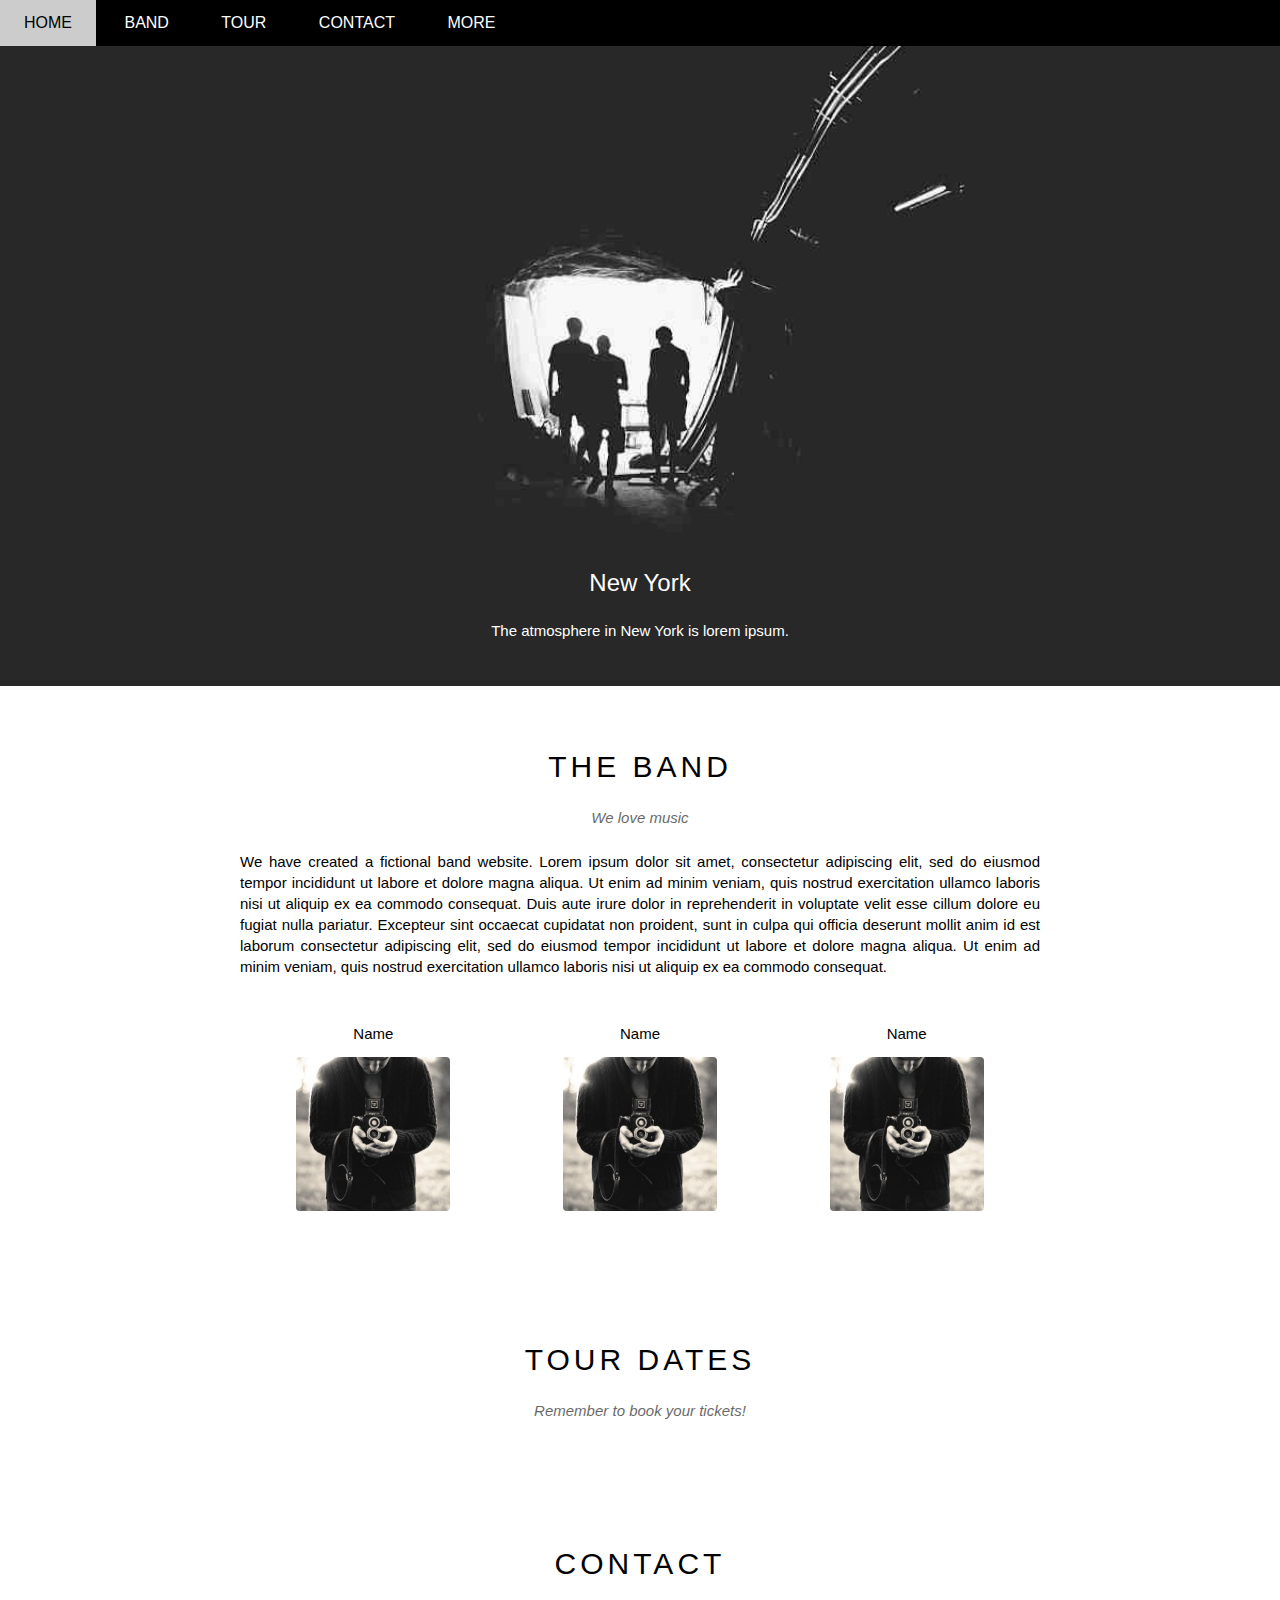
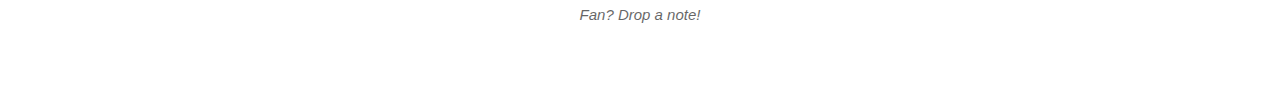
==== index.html @ db2b11f4 ". dev team section css" ====
<!DOCTYPE html>
<html lang="en">
<head>
    <meta charset="UTF-8">
    <meta http-equiv="X-UA-Compatible" content="IE=edge">
    <meta name="viewport" content="width=device-width, initial-scale=1.0">
    <title>Document</title>
    <link rel="stylesheet" href="./assets/css/style.css">
    <link rel="stylesheet" href="./assets/fonts/themify-icons/themify-icons.css">
</head>
<body>
    

    <div id="main">

        <div id="header">
            <!--Begin:nav-->
                <ul id="nav">
                    <li><a href="">Home</a></li>
                    <li><a href="">Band</a></li>
                    <li><a href="">Tour</a></li>
                    <li><a href="">Contact</a></li>
                    <li>
                        <a href="">
                            More
                            <i class="nav-arrow-down ti-angle-down"></i>
                        </a>
                        <ul class="subnav">
                            <li><a href="">Merchandise</a></li>
                            <li><a href="">Extras</a></li>
                            <li><a href="">Media</a></li>
                        </ul>
                    </li>
                </ul>
                <!--End:nav-->
                <!--Begin:Search button-->
                <div class="search-btn">
                    <i class="search-icon ti-search"></i>
                </div>  
                <!--End:Search button-->

        </div>

        <div id="slider">
            <div class="text-content">
                <h2 class="text-heading">New York</h2>
                <div class="text-description">The atmosphere in New York is lorem ipsum.
                </div>
            </div>

        </div>

        <div id="content">
            <!--About section-->
            <div class="content-section">
                <h2 class="section-heading">THE BAND</h2>
                <p class="section-sub-heading">We love music</p>
                <p class="about-class">We have created a fictional band website. Lorem ipsum dolor sit amet, consectetur adipiscing elit, sed do eiusmod tempor incididunt ut labore et dolore magna aliqua. Ut enim ad minim veniam, quis nostrud exercitation ullamco laboris nisi ut aliquip ex ea commodo consequat. Duis aute irure dolor in reprehenderit in voluptate velit esse cillum dolore eu fugiat nulla pariatur. Excepteur sint occaecat cupidatat non proident, sunt in culpa qui officia deserunt mollit anim id est laborum consectetur adipiscing elit, sed do eiusmod tempor incididunt ut labore et dolore magna aliqua. Ut enim ad minim veniam, quis nostrud exercitation ullamco laboris nisi ut aliquip ex ea commodo consequat.</p>

                <div class="member-list">
                    <div class="member-item">
                        <p class="member-name">Name</p>
                        <img src="./assets/img/band/member1.jpg" alt="Name" class="member-img">
                    </div>
                    <div class="member-item">
                        <p class="member-name">Name</p>
                        <img src="./assets/img/band/member1.jpg" alt="Name" class="member-img">
                    </div>
                    <div class="member-item">
                        <p class="member-name">Name</p>
                        <img src="./assets/img/band/member1.jpg" alt="Name" class="member-img">
                    </div>
                    <div class="clear"></div>
                </div>

            </div>
            <!--Tour section-->
            <div class="content-section">
                <h2 class="section-heading">TOUR DATES</h2>
                <p class="section-sub-heading">Remember to book your tickets!</p>
            </div>
            <!--Tour section-->
            <div class="content-section">
                <h2 class="section-heading">CONTACT</h2>
                <p class="section-sub-heading">Fan? Drop a note!</p>
            </div>
        </div>

        <div id="footer">

            
        </div>
    </div>


</body>
</html>
---- assets/css/style.css ----
/*Reset CSS */
*{
    padding: 0;
    margin: 0;
    box-sizing: border-box;
}
html{
    font-family: Helvetica, Arial, sans-serif;
}

/*
1. Tu ngoai vao trong
2. Tu tren xuong duoi
3. Tổng quan đến chi tiết
*/

/*
1.Vi tri
2.Kich thuoc(width, height)
3.Mau sac
4.Kieu dang (font, hinh tron, vuong...)
*/

.clear{
    clear: both;
}
#main{

}
#header{
   height: 46px;
   background-color: #000;
   position: fixed;
   top:0;
   left: 0;
   right: 0;
   z-index: 1;
}
#nav, .subnav{
    list-style-type: none;
}
#nav{
    display: inline-block;
}
#nav > li{
    display: inline-block;
     
}
#nav li{
    position: relative;
    
}
#nav > li > a{
    color: #fff;
    text-transform: uppercase;
}

#nav li a{  
    text-decoration: none;
    line-height: 46px;
    padding: 0 24px;
    display: inline-block;
    position: relative;
}

#nav > li:hover > a,
#nav .subnav li:hover a{
    color: #000;
    background-color: #ccc;
    
}
#nav li:hover .subnav
{
    display: block;
    min-width: 160px;
}
#nav .subnav{
    display: none;
    position: absolute;
    background-color: #fff;
    box-shadow: 0 0 10px rgba(0,0,0,0.5);
    top: 100%;
}
#nav .subnav a{ 
    /*display: none;*/
    color: #000;
    padding: 0 10px;
    width: 100%;
}
#nav .nav-arrow-down{
    font-size: 14px;
}
#header .search-btn{
        float: right;
        padding: 0 21px;
}
#header .search-icon{
    color:#fff;
    font-size: 20px;
    line-height: 46px; 
}
#header .search-btn:hover{
    background-color: #f44336;
    cursor: pointer;
}
#slider{
    position: relative;
    margin-top: 46px;
    padding-top: 50%;
    background: url('/assets/img/slider/slider1.jpg') top center / cover no-repeat;
}
#slider .text-content{
    position: absolute;
    bottom: 47px;
    color: #fff;
    /* left: 50%;
    transform: translate(-50px); */
    width: 100%;
    text-align: center;
}
#slider .text-heading{
        font-weight: 500;
        font-size: 24px;
}
#slider .text-description{
    font-size: 15px;
    margin-top: 25px;

}

#content{


}
#content .content-section{
    width: 800px;
    padding: 64px 0;
    margin-left: auto;
    margin-right: auto;
    
    
}
#content .section-heading{
    text-align: center;
    font-size: 30px;
    font-weight: 500;
    letter-spacing: 4px;

}   
#content .section-sub-heading{
    text-align: center;
    font-size: 15px;
    margin-top: 25px;
    font-style: italic;
    opacity: 0.6;
}
#content .about-class{
    font-size: 15px;
    margin-top: 25px;
    text-align: justify;
    line-height: 1.4;

}
#content .member-list{
    margin-top: 48px;
}
#content .member-item{
    float: left;
    width: 33.33333%;
    text-align: center;
}
#content .member-name{
    font-size: 15px;
    
}
#content .member-img{
    width: 154px;
    margin-top: 15px;
    border-radius: 4px;
}

#footer{

}
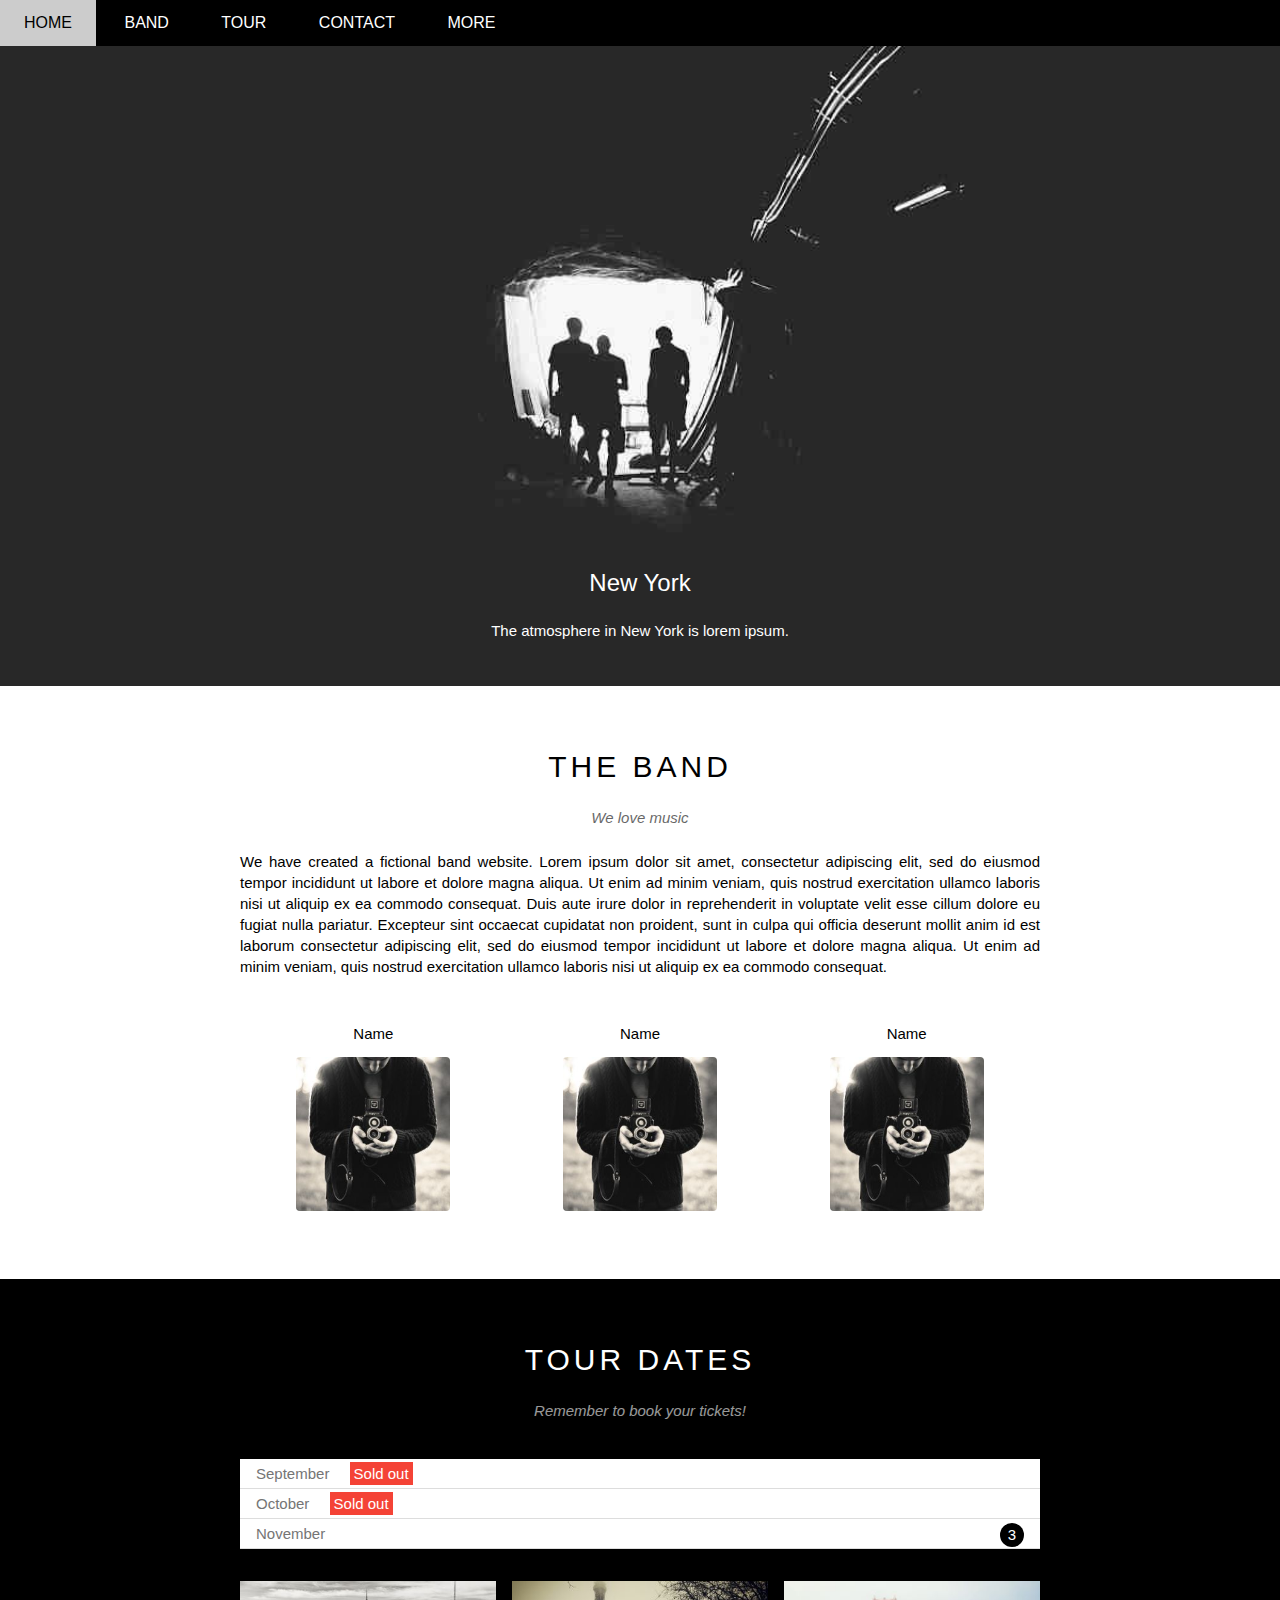
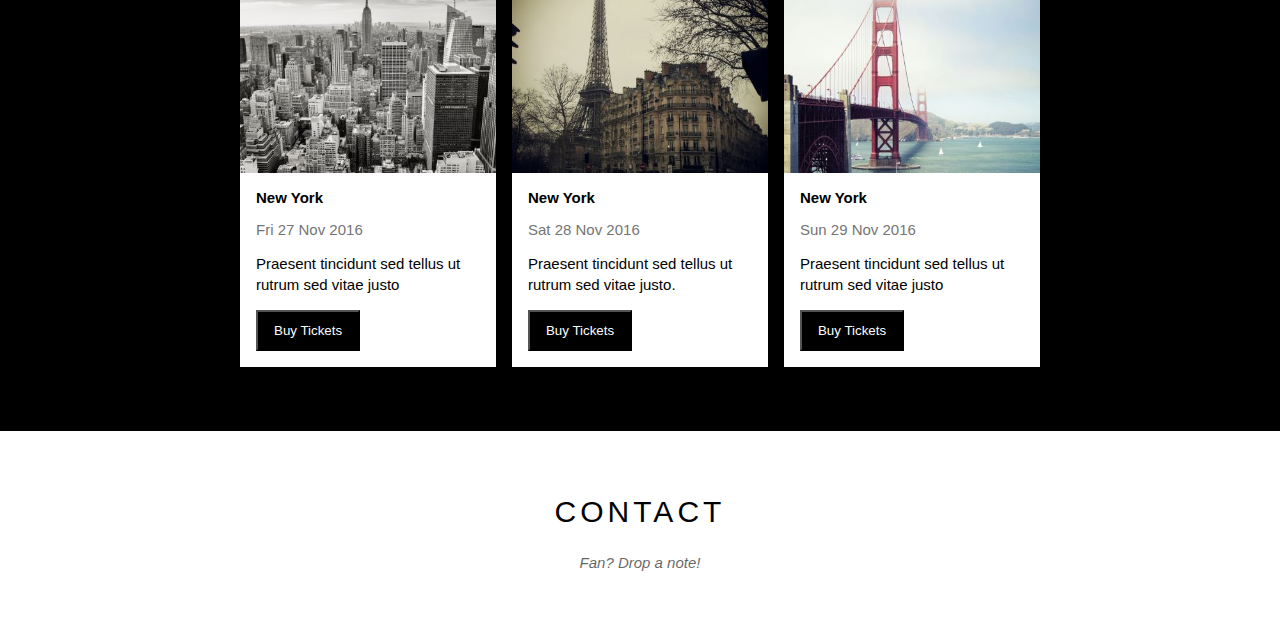
==== commit 66190b05: "update buy tickets modal + javascript" ====
--- a/index.html
+++ b/index.html
@@ -75,9 +75,51 @@
 
             </div>
             <!--Tour section-->
-            <div class="content-section">
-                <h2 class="section-heading">TOUR DATES</h2>
-                <p class="section-sub-heading">Remember to book your tickets!</p>
+
+            <div class="tour-section">
+                <div class="content-section">
+                    <h2 class="section-heading text-white">TOUR DATES</h2>
+                    <p class="section-sub-heading text-white">Remember to book your tickets!</p>
+                    <!--Ticket-->
+                    <ul class="ticket-list">
+                        <li>September <span class="sold-out">Sold out</span></li>
+                        <li>October <span class="sold-out">Sold out</span></li>
+                        <li>November <span class="quantity">3</span></li>
+                    </ul>
+
+                    <div class="place-list">
+                        <div class="place-item">
+                            <img src="./assets/img/place/newyork.jpg" alt="New York" class="place-img">
+                            <div class="place-body">
+                                <h3 class="place-heading">New York</h3>
+                                <p class="place-time">Fri 27 Nov 2016</p>
+                                <p class="place-dsc">Praesent tincidunt sed tellus ut rutrum sed vitae justo</p>
+                                <button class="place-buy-btn js-buy-ticket">Buy Tickets</button>
+                            </div>
+                        </div>
+                        <div class="place-item">
+                            <img src="./assets/img/place/paris.jpg" alt="New York" class="place-img">
+                            <div class="place-body">
+                                <h3 class="place-heading">New York</h3>
+                                <p class="place-time">Sat 28 Nov 2016</p>
+                                <p class="place-dsc">Praesent tincidunt sed tellus ut rutrum sed vitae justo.</p>
+                                <button class="place-buy-btn js-buy-ticket">Buy Tickets</button>
+                            </div>
+                        </div>
+                        <div class="place-item">
+                            <img src="./assets/img/place/sanfran.jpg" alt="New York" class="place-img">
+                            <div class="place-body">
+                                <h3 class="place-heading">New York</h3>
+                                <p class="place-time">Sun 29 Nov 2016</p>
+                                <p class="place-dsc">Praesent tincidunt sed tellus ut rutrum sed vitae justo</p>
+                                <button class="place-buy-btn js-buy-ticket">Buy Tickets</button>
+                            </div>
+                        </div>
+                    </div>
+                    <div class="clear"></div>
+                </div>
+                
+
             </div>
             <!--Tour section-->
             <div class="content-section">
@@ -87,11 +129,71 @@
         </div>
 
         <div id="footer">
-
+        
             
         </div>
     </div>
+    <div class="modal js-modal">
+            <div class="modal-container js-modal-container">
+                <div class ="modal-close js-model-close">  
+                    <i class="ti-close"></i>
+                </div>
+                <header class="modal-header">
+                        <i class="modal-heading-icon ti-bag"></i>
+                        Tickets
+                </header>
 
+                <div class="modal-body">
+                    <label for="ticket-quantity" class="modal-label">
+                        <i class="ti-shopping-cart"></i>
+                        Tickets, $15 per person
+                    </label>
+                    <input id="ticket-quantity" type="text" class="modal-input" placeholder="How many?">
+
+                    <label for="ticket-email" class="modal-label">
+                        <i class="ti-user"></i>
+                        Send to
+                    </label>
+                    <input id="ticket-email" type="email" class="modal-input" placeholder="Enter email...">
+
+
+                    <button id="buy-tickets">
+                        Pay <i class="ti-check"></i>
+                    </button>
+                </div>
+                <footer class="modal-footer">
+                    <p class="modal-help">Need <a href="">help?</a></p>
+                </footer>
+            </div>
+
+    </div>
+
+    <script>
+        const buyBtns = document.querySelectorAll('.js-buy-ticket')
+        const modal = document.querySelector('.js-modal')
+        const modalClose = document.querySelector('.js-model-close')
+        const modalContainer = document.querySelector('.js-modal-container')
+        //Hàm hiển thị modal mua vé (thêm class open vào modal)
+        function showBuyTickets(){
+            modal.classList.add('open')
+        }
+        //Hàm ẩn modal mua vé (gỡ bỏ class open của modal)
+        function hideBuyTickets(){
+            modal.classList.remove('open')
+        }       
+        //Lặp qua từng thẻ button và nghe hành vi click
+        for (const buyBtn of buyBtns){
+            buyBtn.addEventListener('click',showBuyTickets)
+        }
+        // Nghe hành vi click vào buttton close
+        modalClose.addEventListener('click', hideBuyTickets)
+
+        modal.addEventListener('click', hideBuyTickets)
+        modalContainer.addEventListener('click', function(event){
+                event.stopPropagation()
+        })
+
+    </script>
 
 </body>
 </html>--- a/assets/css/style.css
+++ b/assets/css/style.css
@@ -24,13 +24,16 @@
 .clear{
     clear: both;
 }
+.text-white{
+    color: #fff !important;
+}
 #main{
 
 }
 #header{
    height: 46px;
    background-color: #000;
-   position: fixed;
+   position: fixed; 
    top:0;
    left: 0;
    right: 0;
@@ -178,7 +181,183 @@
     margin-top: 15px;
     border-radius: 4px;
 }
+/*tour-section*/
+.tour-section{
+    background-color: #000;
+}
+.ticket-list{
+    background-color: #fff;
+    margin-top: 40px;
+    list-style: none;
+}
+.ticket-list li{
+    color: #757575;
+    font-size: 15px;
+    padding: 6px 16px;
+    border-bottom: 1px solid #ddd;
+}
+.ticket-list .sold-out{
+    background-color: #f44336;
+    color: #fff;
+    padding: 3px 4px;
+    margin-left: 16px;
+}
+.ticket-list .quantity{
+    float: right;
+    width: 24px;
+    height: 24px;
+    background-color: #000;
+    color: #fff;
+    border-radius: 50%;
+    text-align: center;
+    line-height: 24px;
+    margin-top: -2px;
+}
+/* Places */
+.place-list{
+    margin: 32px -8px 48px;
+}
+.place-item{
+    float: left;
+    width: 33.33333%;
+    padding: 0 8px;
+}
+.place-img{
+    width: 100%;
+    display: block;
+}
+
+.place-img:hover{
+    opacity: 0.6;
+}
+.place-body{
+    padding: 16px;
+    font-size: 15px;
+    background-color: #fff;
+}
+.place-heading{
+    font-size: 15px;
+    font-weight: 600px;
+}
+.place-time{
+    margin-top: 15px;
+    color: #757575
+}
+.place-dsc{
+    margin-top: 15px;
+    line-height: 1.4;
+}
+.place-buy-btn{
+    color: #fff;
+    background-color: #000;
+    text-decoration: none;
+    padding: 11px 16px;
+    margin-top: 15px;
+    display: inline-block;
+}
+.place-buy-btn:hover{
+    color: #000;
+    background-color: #757575;
+}
 
 #footer{
 
+}
+
+.modal{
+     position: fixed;
+     top: 0;
+     left: 0;
+     right: 0;;
+     bottom: 0;
+     background-color: rgba(0,0,0,0.4);
+     align-items: center;
+     justify-content: center;
+     display: none;
+}
+.modal.open{
+    display: flex;
+}
+
+
+.modal-container {
+    background: #fff;
+    width: 900px;
+    max-width: calc(100% - 32px);
+    min-height: 200px;
+    position: relative;
+    animation: modalFadeIn ease .5s;
+    
+}
+.modal-header {
+    height: 129px;
+    background: #009688;
+    display: flex;
+    align-items: center;
+    justify-content: center;
+    font-size: 30px;
+    color: #fff;
+}
+.modal-heading-icon{
+    margin-right: 16px;
+}
+.modal-close {
+    position: absolute;
+    right: 0;
+    top: 0;
+    color: #fff;
+    padding: 12px;
+    cursor: pointer;
+    opacity: 0.8;
+}
+.modal-close:hover{
+    opacity: 1;
+}
+.modal-body {
+    padding: 16px;
+}
+label.modal-label {
+    display: block;
+    font-size: 15px;
+    margin-bottom: 12px;
+}
+.modal-input {
+    border: 1px solid #ccc;
+    width: 100%;
+    padding: 10px;
+    font-size: 15px;
+    margin-bottom: 24px;
+}
+#buy-tickets:hover {
+    opacity: 0.9.;
+}
+#buy-tickets {
+    background: #009688;
+    border: none;
+    color: #fff;
+    width: 100%;
+    font-size: 15px;
+    text-transform: uppercase;
+    padding: 18px;
+    cursor: pointer;
+}
+.modal-footer {
+    padding: 16px;
+    text-align: right;
+}
+
+.modal-footer a{
+
+    color: #2196F3;
+}
+
+@keyframes modalFadeIn{
+    from{
+        opacity: 0;
+        transform: translateY(-140px);
+    }
+    to{
+        opacity: 1;
+        transform: translateY(0);
+    }
 }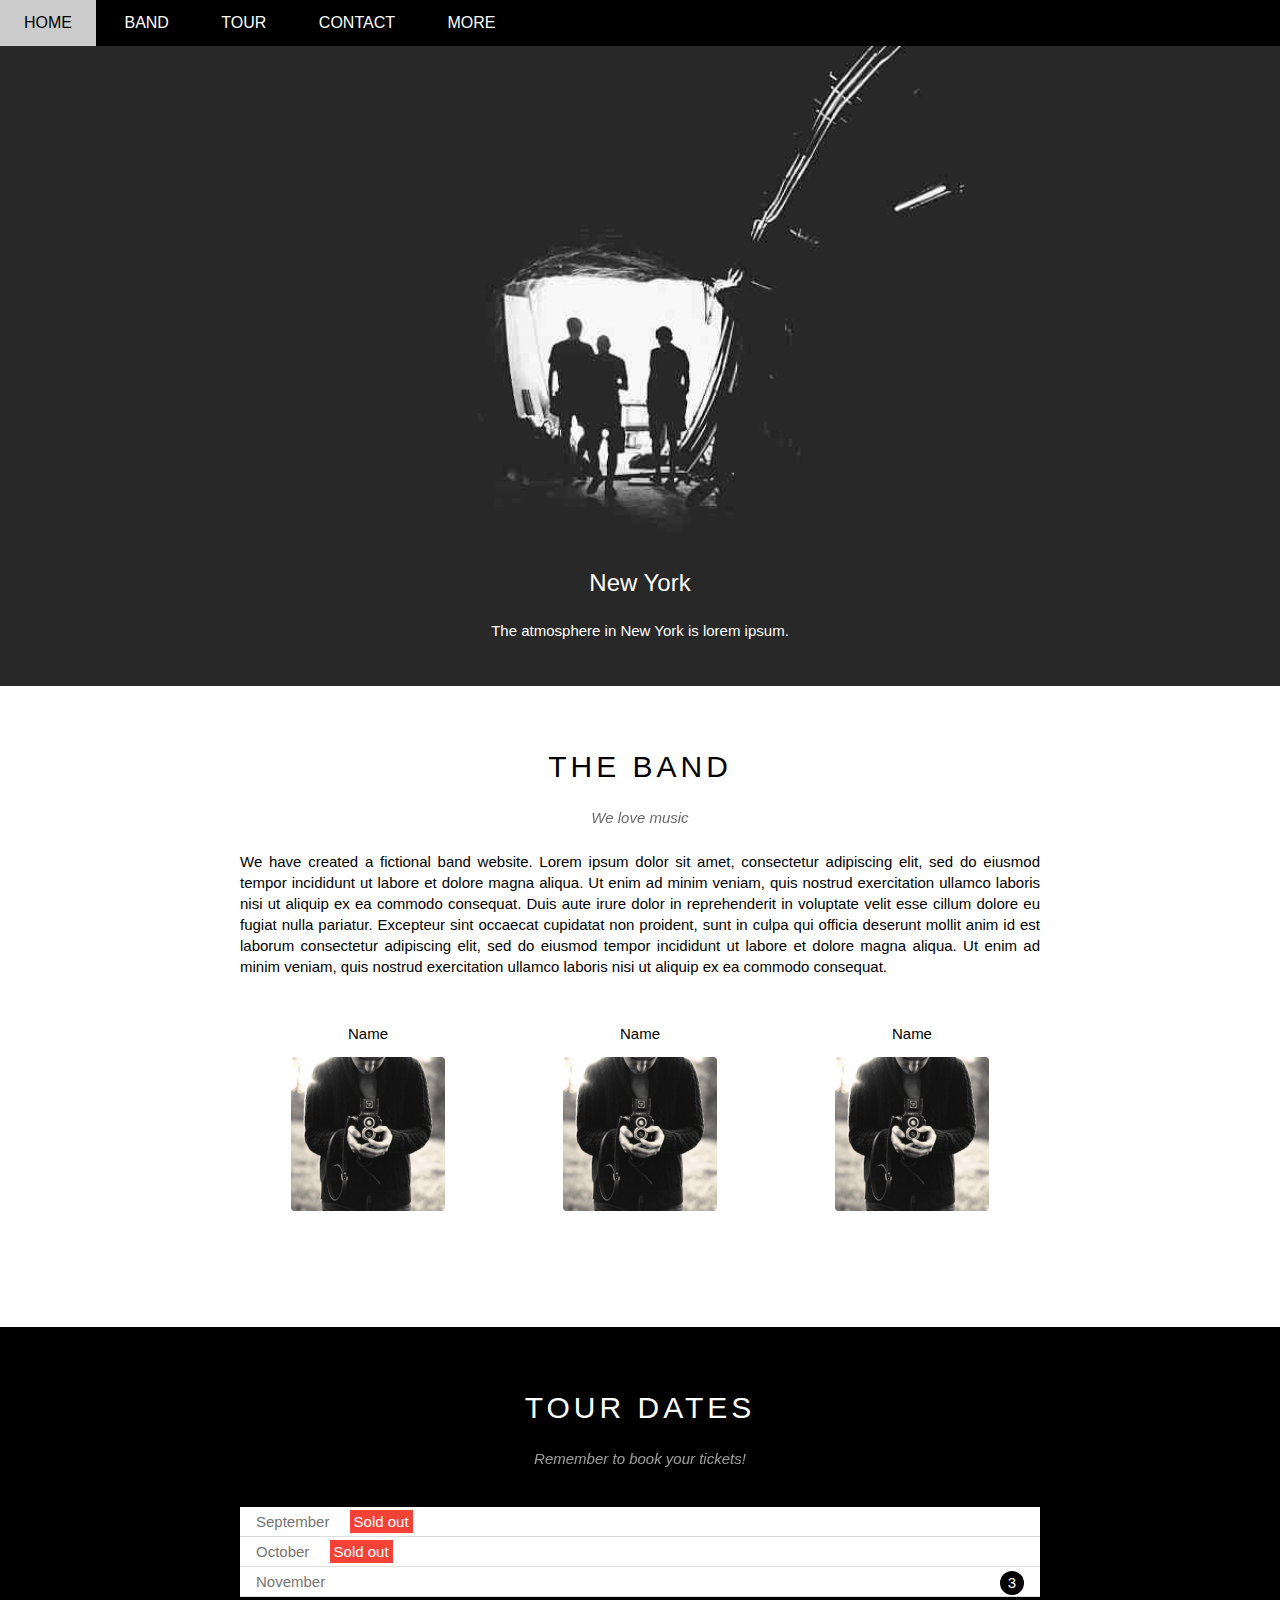
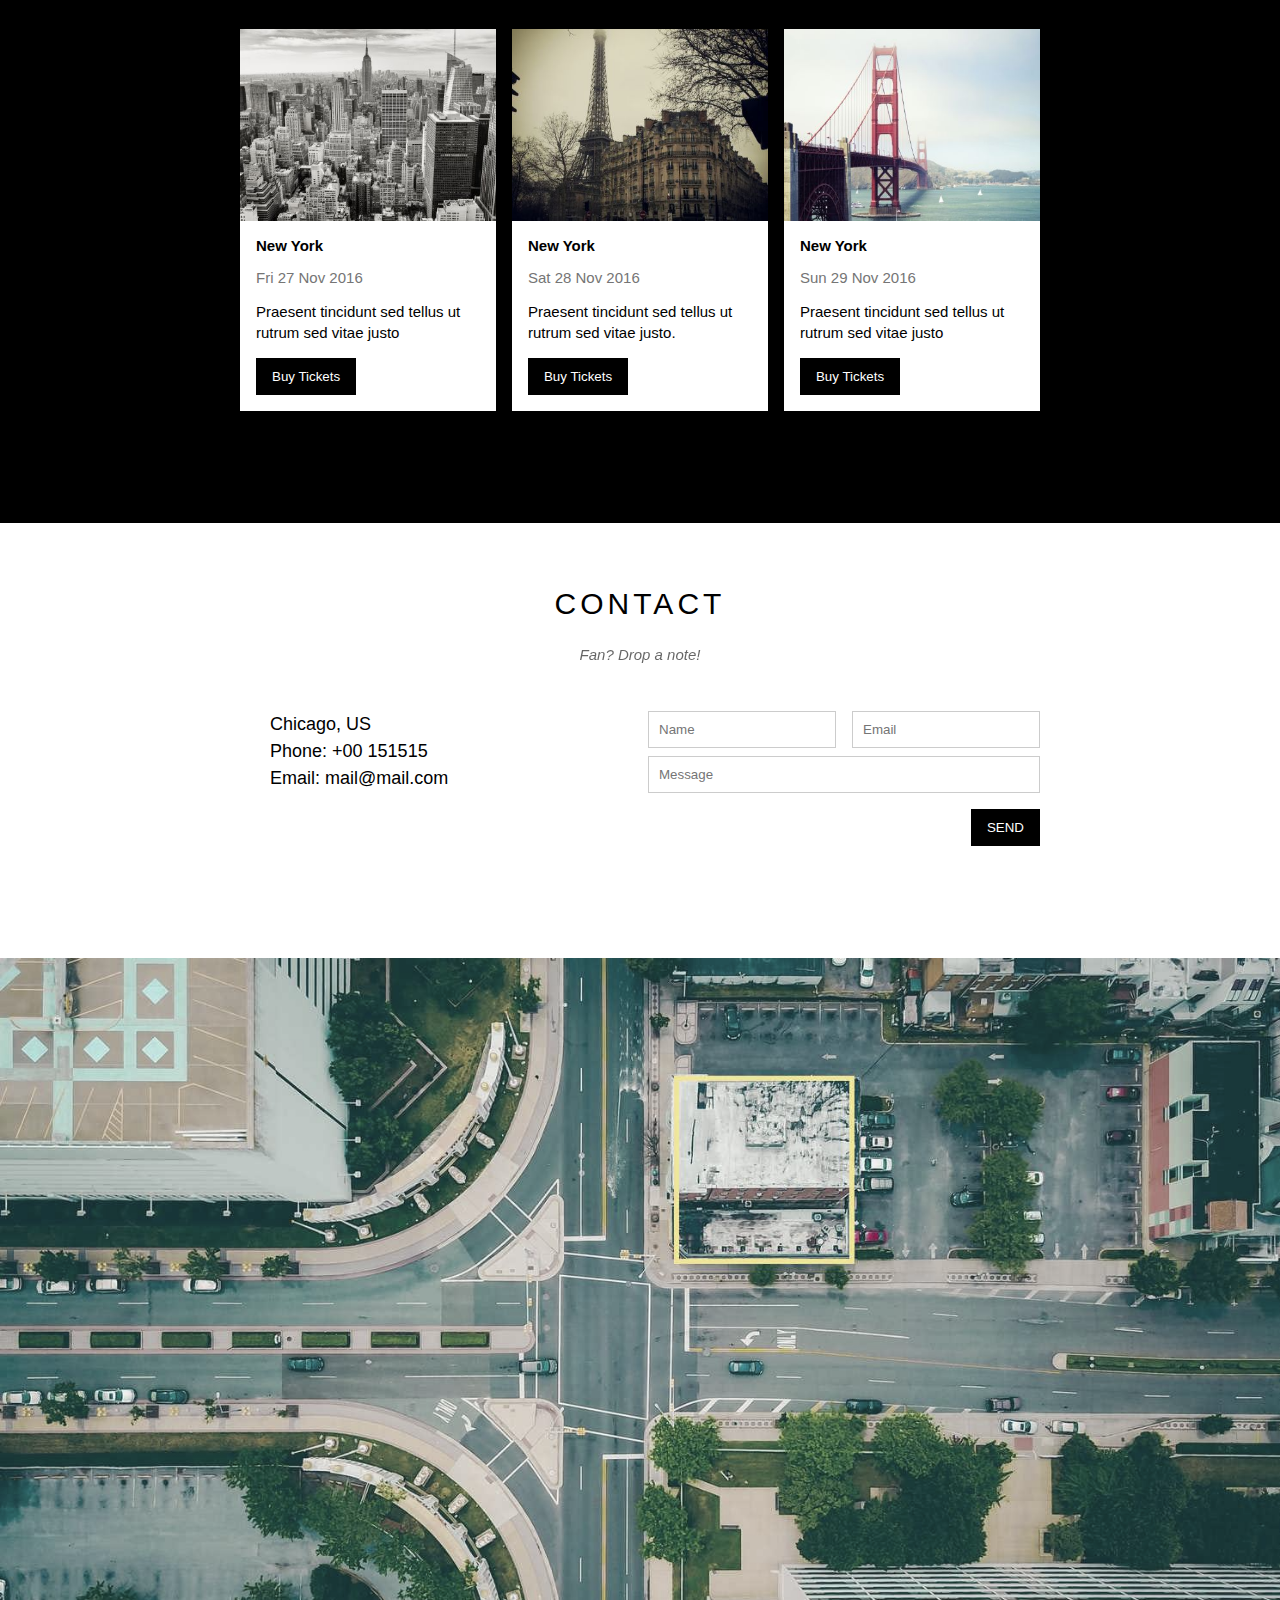
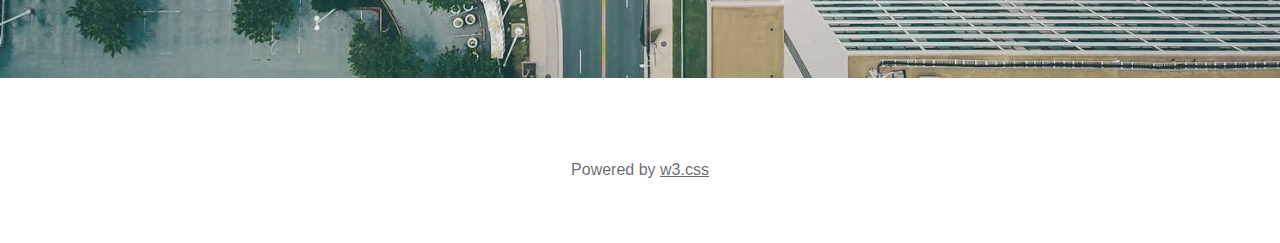
==== commit 88489f0c: "update" ====
--- a/index.html
+++ b/index.html
@@ -4,7 +4,8 @@
     <meta charset="UTF-8">
     <meta http-equiv="X-UA-Compatible" content="IE=edge">
     <meta name="viewport" content="width=device-width, initial-scale=1.0">
-    <title>Document</title>
+    <title>The Band</title>
+    <link rel="icon" href="https://fullstack.edu.vn/assets/favicon/apple-icon-57x57.png" type="image/x-icon"/>
     <link rel="stylesheet" href="./assets/css/style.css">
     <link rel="stylesheet" href="./assets/fonts/themify-icons/themify-icons.css">
 </head>
@@ -16,19 +17,19 @@
         <div id="header">
             <!--Begin:nav-->
                 <ul id="nav">
-                    <li><a href="">Home</a></li>
-                    <li><a href="">Band</a></li>
-                    <li><a href="">Tour</a></li>
-                    <li><a href="">Contact</a></li>
+                    <li><a href="#">Home</a></li>
+                    <li><a href="#band">Band</a></li>
+                    <li><a href="#tour">Tour</a></li>
+                    <li><a href="#contact">Contact</a></li>
                     <li>
                         <a href="">
                             More
                             <i class="nav-arrow-down ti-angle-down"></i>
                         </a>
                         <ul class="subnav">
-                            <li><a href="">Merchandise</a></li>
-                            <li><a href="">Extras</a></li>
-                            <li><a href="">Media</a></li>
+                            <li><a href="#">Merchandise</a></li>
+                            <li><a href="#">Extras</a></li>
+                            <li><a href="#">Media</a></li>
                         </ul>
                     </li>
                 </ul>
@@ -52,31 +53,30 @@
 
         <div id="content">
             <!--About section-->
-            <div class="content-section">
+            <div id ="band" class="content-section">
                 <h2 class="section-heading">THE BAND</h2>
                 <p class="section-sub-heading">We love music</p>
                 <p class="about-class">We have created a fictional band website. Lorem ipsum dolor sit amet, consectetur adipiscing elit, sed do eiusmod tempor incididunt ut labore et dolore magna aliqua. Ut enim ad minim veniam, quis nostrud exercitation ullamco laboris nisi ut aliquip ex ea commodo consequat. Duis aute irure dolor in reprehenderit in voluptate velit esse cillum dolore eu fugiat nulla pariatur. Excepteur sint occaecat cupidatat non proident, sunt in culpa qui officia deserunt mollit anim id est laborum consectetur adipiscing elit, sed do eiusmod tempor incididunt ut labore et dolore magna aliqua. Ut enim ad minim veniam, quis nostrud exercitation ullamco laboris nisi ut aliquip ex ea commodo consequat.</p>
 
-                <div class="member-list">
-                    <div class="member-item">
+                <div class="row member-list">
+                    <div class="col col-third text-center">
                         <p class="member-name">Name</p>
                         <img src="./assets/img/band/member1.jpg" alt="Name" class="member-img">
                     </div>
-                    <div class="member-item">
+                    <div class="col col-third text-center">
                         <p class="member-name">Name</p>
                         <img src="./assets/img/band/member1.jpg" alt="Name" class="member-img">
                     </div>
-                    <div class="member-item">
+                    <div class="col col-third text-center">
                         <p class="member-name">Name</p>
                         <img src="./assets/img/band/member1.jpg" alt="Name" class="member-img">
                     </div>
-                    <div class="clear"></div>
                 </div>
 
             </div>
             <!--Tour section-->
 
-            <div class="tour-section">
+            <div id = "tour" class="tour-section">
                 <div class="content-section">
                     <h2 class="section-heading text-white">TOUR DATES</h2>
                     <p class="section-sub-heading text-white">Remember to book your tickets!</p>
@@ -87,50 +87,89 @@
                         <li>November <span class="quantity">3</span></li>
                     </ul>
 
-                    <div class="place-list">
-                        <div class="place-item">
+                    <div class="row place-list">
+                        <div class="col col-third">
                             <img src="./assets/img/place/newyork.jpg" alt="New York" class="place-img">
                             <div class="place-body">
                                 <h3 class="place-heading">New York</h3>
                                 <p class="place-time">Fri 27 Nov 2016</p>
                                 <p class="place-dsc">Praesent tincidunt sed tellus ut rutrum sed vitae justo</p>
-                                <button class="place-buy-btn js-buy-ticket">Buy Tickets</button>
+                                <button class="btn js-buy-ticket">Buy Tickets</button>
                             </div>
                         </div>
-                        <div class="place-item">
+                        <div class="col col-third">
                             <img src="./assets/img/place/paris.jpg" alt="New York" class="place-img">
                             <div class="place-body">
                                 <h3 class="place-heading">New York</h3>
                                 <p class="place-time">Sat 28 Nov 2016</p>
                                 <p class="place-dsc">Praesent tincidunt sed tellus ut rutrum sed vitae justo.</p>
-                                <button class="place-buy-btn js-buy-ticket">Buy Tickets</button>
+                                <button class="btn js-buy-ticket">Buy Tickets</button>
                             </div>
                         </div>
-                        <div class="place-item">
+                        <div class="col col-third">
                             <img src="./assets/img/place/sanfran.jpg" alt="New York" class="place-img">
                             <div class="place-body">
                                 <h3 class="place-heading">New York</h3>
                                 <p class="place-time">Sun 29 Nov 2016</p>
                                 <p class="place-dsc">Praesent tincidunt sed tellus ut rutrum sed vitae justo</p>
-                                <button class="place-buy-btn js-buy-ticket">Buy Tickets</button>
+                                <button class="btn js-buy-ticket">Buy Tickets</button>
                             </div>
                         </div>
                     </div>
-                    <div class="clear"></div>
+                    
                 </div>
                 
 
             </div>
-            <!--Tour section-->
-            <div class="content-section">
+            <!--Begin: Tour section-->
+            <div id = "contact" class=" row content-section">
                 <h2 class="section-heading">CONTACT</h2>
                 <p class="section-sub-heading">Fan? Drop a note!</p>
+
+                <div class="row contact-content">
+                    <div class="col col-half contact-info">
+                        <p><i class="ti-location-pin"></i>Chicago, US</p>
+                        <p><i class="ti-mobile"></i>Phone: +00 151515</p>
+                        <p><i class="ti-email"></i>Email: mail@mail.com</p>   
+                    </div>
+                    <div class="col col-half contact-form">
+                        <form action="">
+                            <div class="row">
+                                <div class="col col-half">
+                                    <input type="text" name="" placeholder="Name" required id="" class="form-control">
+                                </div>
+                                <div class="col col-half">
+                                    <input type="email" name="" placeholder="Email" required id="" class="form-control">
+                                </div>
+                            </div>
+                            <div class="row mt-8">
+                                <div class="col col-full">
+                                    <input type="text" name="" placeholder="Message" id="" class="form-control">
+                                </div>
+                            </div>
+                            <input class="btn pull-right mt-16" type="submit" value="SEND">
+                        </form>
+                    </div>
+                </div>    
+            
+            <!--End: Tour section-->
+
+            </div>
+            <div class="map-section">
+                <img src="./assets/img/map.jpg" alt="Map">
             </div>
         </div>
 
         <div id="footer">
-        
-            
+            <div class="socials-list">
+                <a href=""><i class="ti-facebook"></i></a>
+                <a href=""><i class="ti-instagram"></i></a>
+                <a href=""><i class="ti-youtube"></i></a>
+                <a href=""><i class="ti-pinterest"></i></a>
+                <a href=""><i class="ti-twitter"></i></a>
+                <a href=""><i class="ti-linkedin"></i></a>
+            </div>
+            <p class="copyright">Powered by <a href="">w3.css</a></p>
         </div>
     </div>
     <div class="modal js-modal">
--- a/assets/css/style.css
+++ b/assets/css/style.css
@@ -6,6 +6,7 @@
 }
 html{
     font-family: Helvetica, Arial, sans-serif;
+    scroll-behavior: smooth;
 }
 
 /*
@@ -24,9 +25,59 @@
 .clear{
     clear: both;
 }
+.btn{
+    color: #fff;
+    background-color: #000;
+    text-decoration: none;
+    padding: 11px 16px;
+    margin-top: 15px;
+    display: inline-block;
+    border: none;
+}
+.btn:hover{
+    color: #000;
+    background-color: #757575;
+    cursor: pointer;
+}
 .text-white{
     color: #fff !important;
 }
+.text-center{
+    text-align: center! important;
+}
+.pull-right{
+    float: right !important;
+}
+.mt-8{
+    margin-top: 8px !important;
+}
+.mt-16{
+    margin-top: 16px !important;
+}
+.row{
+    margin-left: -8px;
+    margin-right: -8px;
+}
+.row::after{
+    content: "";
+    display: block;
+    clear: both;
+}
+.col{
+    float: left;
+    padding-left: 8px;
+    padding-right: 8px;
+}
+.col-half{
+    width: 50%;
+}
+.col-full{
+    width: 100%;
+}
+.col-third{
+    width: 33.33333%;
+}
+
 #main{
 
 }
@@ -137,7 +188,7 @@
 }
 #content .content-section{
     width: 800px;
-    padding: 64px 0;
+    padding: 64px 0 112px;
     margin-left: auto;
     margin-right: auto;
     
@@ -167,11 +218,7 @@
 #content .member-list{
     margin-top: 48px;
 }
-#content .member-item{
-    float: left;
-    width: 33.33333%;
-    text-align: center;
-}
+
 #content .member-name{
     font-size: 15px;
     
@@ -215,13 +262,9 @@
 }
 /* Places */
 .place-list{
-    margin: 32px -8px 48px;
-}
-.place-item{
-    float: left;
-    width: 33.33333%;
-    padding: 0 8px;
-}
+    margin-top: 32px;
+}
+
 .place-img{
     width: 100%;
     display: block;
@@ -247,22 +290,7 @@
     margin-top: 15px;
     line-height: 1.4;
 }
-.place-buy-btn{
-    color: #fff;
-    background-color: #000;
-    text-decoration: none;
-    padding: 11px 16px;
-    margin-top: 15px;
-    display: inline-block;
-}
-.place-buy-btn:hover{
-    color: #000;
-    background-color: #757575;
-}
-
-#footer{
-
-}
+
 
 .modal{
      position: fixed;
@@ -350,6 +378,25 @@
 
     color: #2196F3;
 }
+.contact-content{
+    margin-top: 48px;
+}
+.contact-info{
+    font-size: 18px;
+    line-height: 1.5;
+}
+.contact-info i[class*="ti-"] {
+    width: 30px;
+    display: inline-block;
+}
+.contact-form{
+    font-size: 15px;
+}
+.contact-form .form-control{
+    padding: 10px;
+    border: 1px solid #ccc;
+    width: 100%;
+}
 
 @keyframes modalFadeIn{
     from{
@@ -360,4 +407,35 @@
         opacity: 1;
         transform: translateY(0);
     }
+}
+.map-section img{
+    width: 100%;
+    filter: grayscale(50%);
+}
+
+#footer{
+    padding: 64px 16px;
+    text-align: center; 
+}
+#footer .socials-list{
+    font-size: 24px;
+    
+}
+#footer .socials-list a{
+    color: rgba(0,0,0,0.6);
+    text-decoration: none;
+}
+
+#footer .copyright a:hover,
+#footer .socials-list a:hover{
+    color: rgba(0,0,0,0.4);
+
+}
+#footer .copyright{
+    margin-top: 15px;
+    color: rgba(0,0,0,0.6);
+}
+
+#footer .copyright a{
+    color: rgba(0,0,0,0.6);
 }